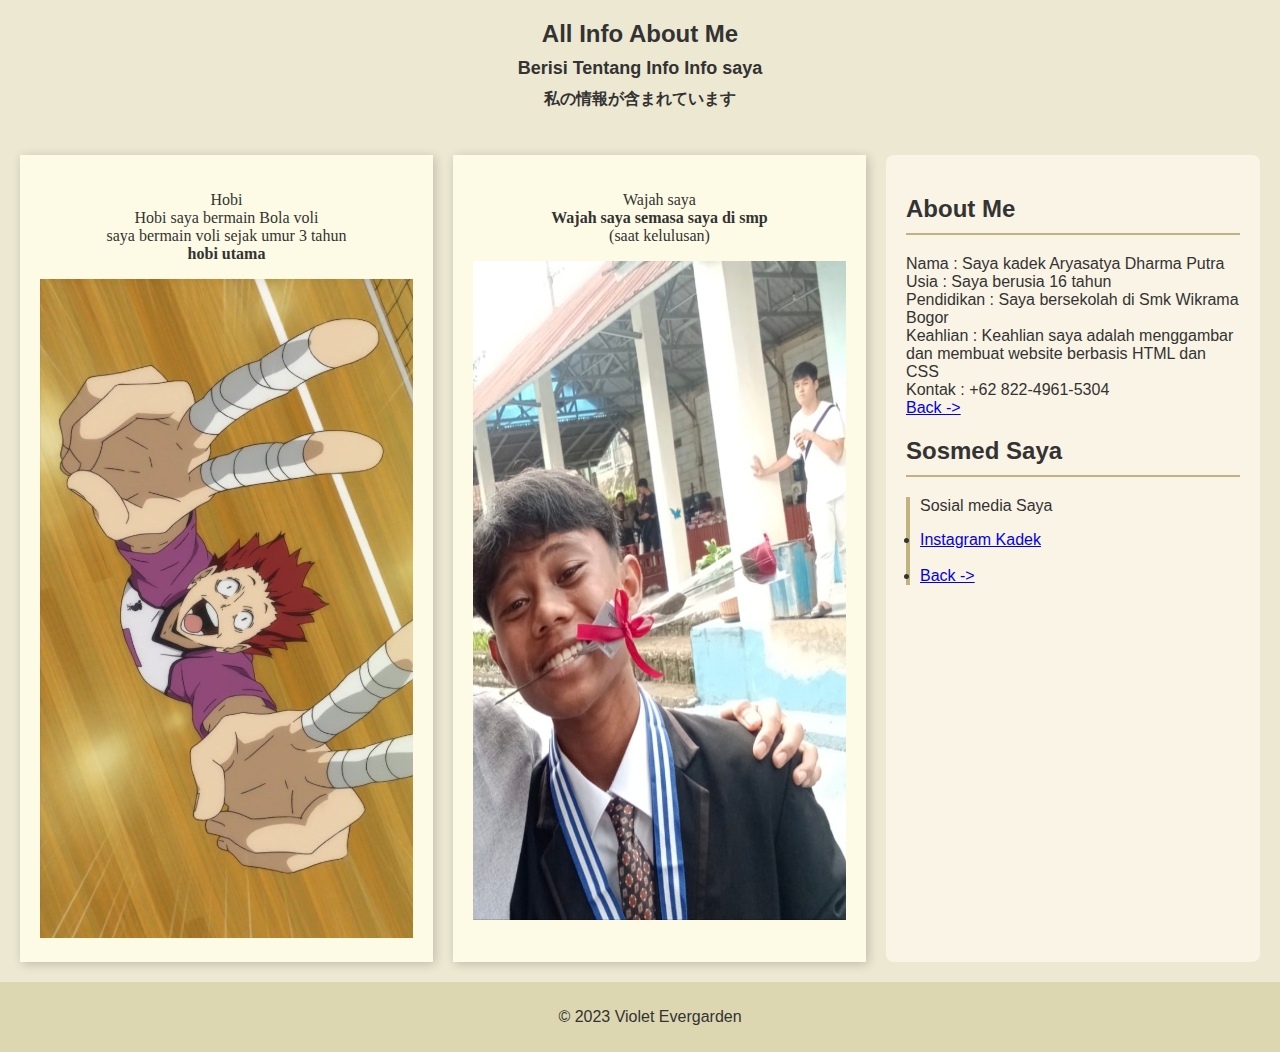
==== index2.html @ f21c539b "add: personal website" ====
<!DOCTYPE html>
<html lang="id">
<head>
    <meta charset="UTF-8">
    <meta name="viewport" content="width=device-width, initial-scale=1.0">
    <link rel="stylesheet" href="styles2.css">
    <title>information</title>
</head>
<body>
    <header>
        <div class="title">
            <h1>All Info About Me</h1>
            <h2>Berisi Tentang Info Info saya</h2>
            <h3>私の情報が含まれています</h3>
        </div>
    </header>

    <main>

        <div class="container">
            <div class="box">
                <p>Hobi<br>Hobi saya bermain Bola voli<br>saya bermain voli sejak umur 3 tahun<br><strong>hobi utama</strong></p>
                <img src="Screenshot 2025-02-24 131937.png" alt="gambaran asli kadek main voli">
            </div>
            <div class="box">
                <p>Wajah saya<br><strong>Wajah saya semasa saya di smp</strong><br>(saat kelulusan)</p>
                <img src="IMG_20241208_200936.jpg" alt="gambar muka kadek ">
            </div>
        </div>
        <div class="news">
            <h2>About Me</h2>
            <ul>
                <li>Nama : Saya kadek Aryasatya Dharma Putra</li>
                <li>Usia : Saya berusia 16 tahun</li>
                <li>Pendidikan : Saya bersekolah di Smk Wikrama Bogor</li>
                <li>Keahlian : Keahlian saya adalah menggambar dan membuat website berbasis HTML dan CSS</li>
                <li>Kontak : +62 822-4961-5304</li>
                <li><a href="index.html">Back -></a></li>
            </ul>
        
            <h2>Sosmed Saya</h2>
            <blockquote>
                <p>Sosial media Saya<br>  <li><a href="https://www.instagram.com/kadekaryastya/" target="_blank">Instagram Kadek</a></li> <br>   <li><a href="index.html">Back -></a></li></p>
            </blockquote>
        </div>
    </main>

    <footer>
        <p>&copy; 2023 Violet Evergarden</p>
    </footer>
</body>
</html>
---- styles2.css ----
body {
    font-family: Arial, sans-serif;
    background-color: #EDE8D2;
    color: #333;
    margin: 0;
    padding: 0;
}

header {
    text-align: center;
    padding: 20px;
}

.title h1 {
    font-size: 24px;
    margin: 0;
}

.title h2 {
    font-size: 18px;
    margin: 10px 0;
}

.title h3 {
    font-size: 16px;
    margin: 5px 0;
}

main {
    display: flex;
    justify-content: space-between;
    padding: 20px;
}

.news{
    margin-left:20px
}

.news, .twitter {
    width: 48%;
    background-color: #F9F4E5;
    padding: 20px;
    border-radius: 8px;
}

.news h2, .twitter h2 {
    border-bottom: 2px solid #C2B280;
    padding-bottom: 10px;
}

ul {
    list-style-type: none;
    padding: 0;
}

blockquote {
    border-left: 4px solid #C2B280;
    margin: 10px 0;
    padding-left: 10px;
}

footer {
    text-align: center;
    padding: 10px;
    background-color: #DCD6B1;
    position: relative;
    bottom: 0;
    width: 100%;
}

.container {
    display: flex;
    gap: 20px;
}
.box {
    gap:500px;
    background-color: #fdfbe5;
    padding: 20px;
    text-align: center;
    font-family: serif;
    box-shadow: 2px 2px 10px rgba(0, 0, 0, 0.2);
}

.box img{
    width:373px;
    height: 659px;
}
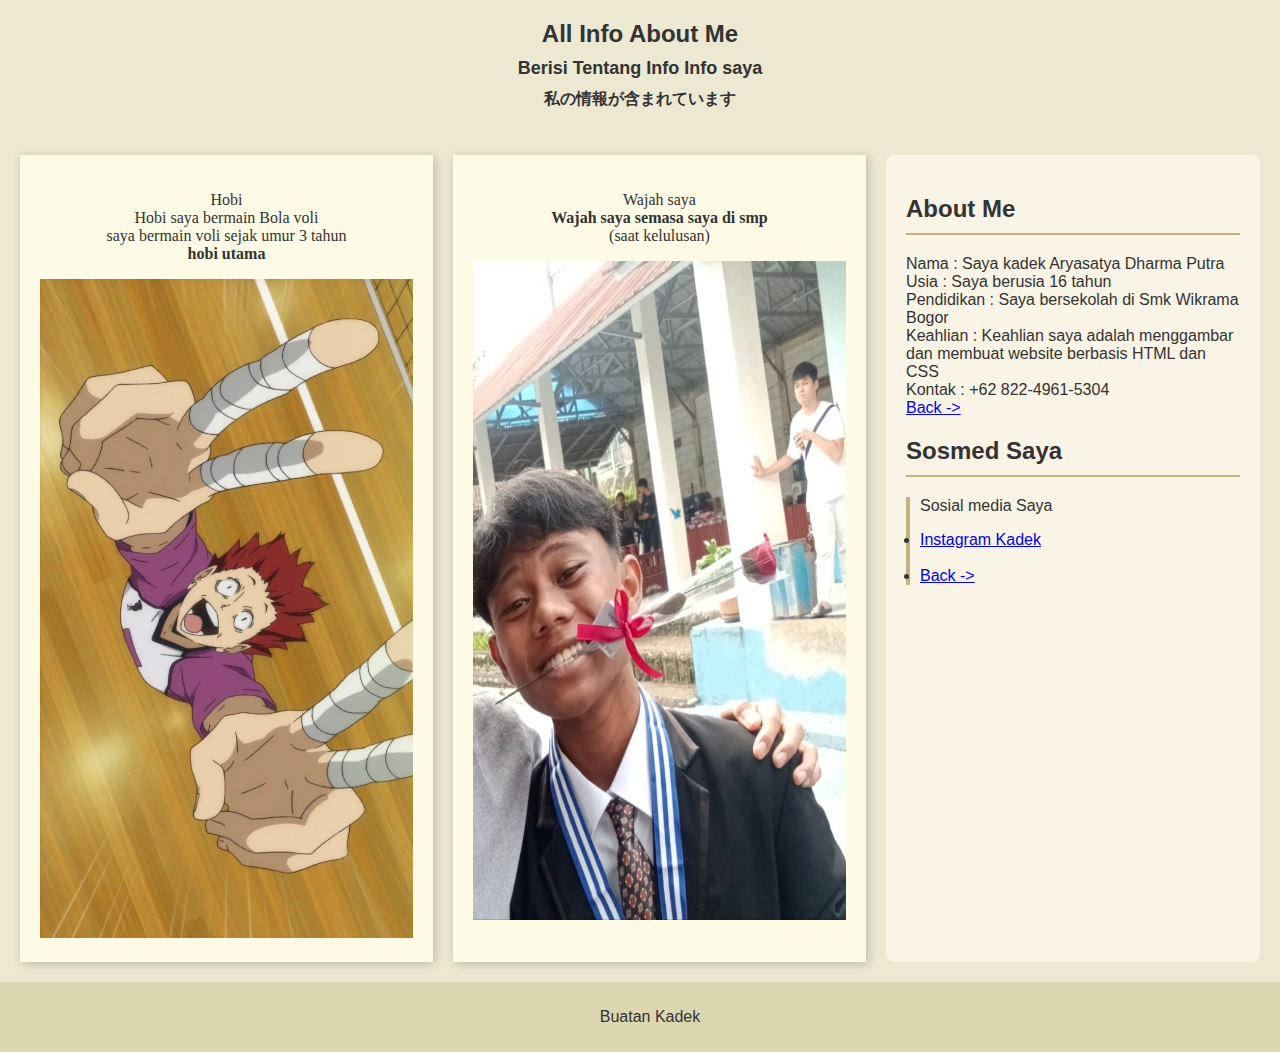
==== commit ce8a73ee: "change : titel" ====
--- a/index2.html
+++ b/index2.html
@@ -46,7 +46,7 @@
     </main>
 
     <footer>
-        <p>&copy; 2023 Violet Evergarden</p>
+        <p>Buatan Kadek</p>
     </footer>
 </body>
 </html>